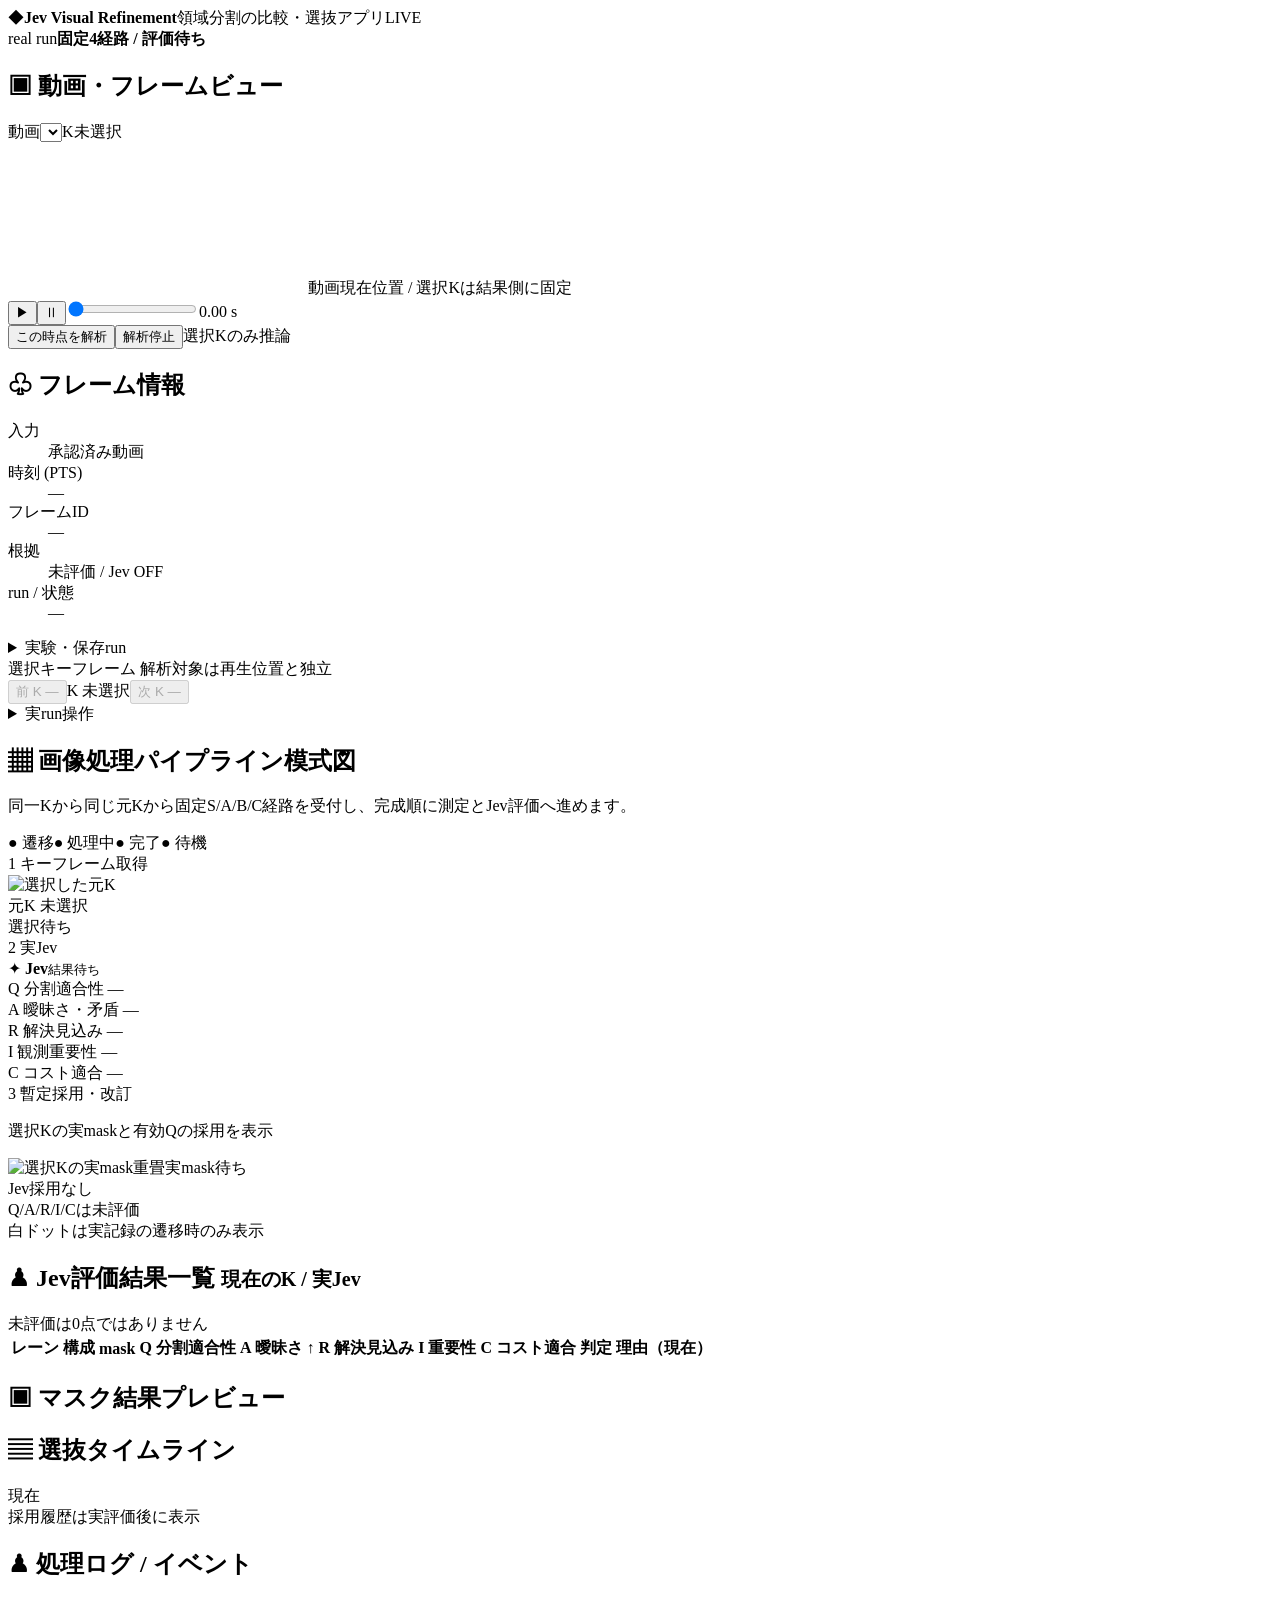
==== ui/visual_refinement_sc01/live.html @ fa0c903e "prep(sc03-sc07): add offline pipeline and fixture gates pending approval" ====
<!doctype html>
<html lang="ja">
<head>
  <meta charset="utf-8">
  <meta name="viewport" content="width=device-width,initial-scale=1">
  <title>Jev Visual Refinement — Live Comparison</title>
  <link rel="stylesheet" href="/style.css">
  <link rel="stylesheet" href="/sc02.css"><link rel="stylesheet" href="/live.css">
</head>
<body class="sc02-real">
<header class="app-header">
  <div class="brand"><span class="brand-mark" aria-hidden="true">◆</span><b>Jev Visual Refinement</b><span class="subtitle">領域分割の比較・選抜アプリ</span><span class="version">LIVE</span></div>
  <div class="header-status"><span id="run-badge">real run</span><strong id="header-mode">固定4経路 / 評価待ち</strong></div>
</header>
<main class="dashboard">
  <section class="panel frame-view" aria-labelledby="frame-title">
    <h1 id="frame-title"><span class="icon">▣</span> 動画・フレームビュー</h1>
    <div class="frame-picker"><label for="video-choice">動画</label><select id="video-choice" aria-label="承認済み動画"></select><span id="frame-evidence">K未選択</span></div>
    <div class="frame-canvas"><video id="player" src="/api/live/video" preload="metadata" playsinline></video><img id="keyframe-image" alt="保存済みキーフレーム" hidden><span class="image-stamp" id="image-stamp">動画現在位置 / 選択Kは結果側に固定</span></div>
    <div class="playback"><button id="play" type="button" title="再生">▶</button><button id="pause" type="button" title="一時停止">Ⅱ</button><input id="scrub" type="range" min="0" max="1000" value="0" aria-label="動画位置"><span id="time-label">0.00 s</span></div>
    <div class="frame-actions"><button id="analyze" type="button">この時点を解析</button><button id="stop-analysis" type="button">解析停止</button><span id="preview-state" aria-live="polite">選択Kのみ推論</span></div>
  </section>

  <section class="panel frame-info" aria-labelledby="info-title">
    <h1 id="info-title"><span class="icon">♧</span> フレーム情報</h1>
    <dl class="info-grid"><dt>入力</dt><dd id="source-name">承認済み動画</dd><dt>時刻 (PTS)</dt><dd id="pts">—</dd><dt>フレームID</dt><dd id="frame-id">—</dd><dt>根拠</dt><dd id="info-evidence">未評価 / Jev OFF</dd><dt>run / 状態</dt><dd id="info-run">—</dd></dl>
    <details class="experiment-tools"><summary>実験・保存run</summary>
      <div class="controls experiment-controls">
        <fieldset><legend>固定構成</legend>
          <label><input class="profile-check" type="checkbox" value="S" checked>S単独</label>
          <label><input class="profile-check" type="checkbox" value="SAB" checked>S/A/B</label>
          <label><input class="profile-check" type="checkbox" value="SABC" checked>S/A/B/C</label>
        </fieldset>
        <fieldset><legend>保存K集合</legend>
          <label><input class="k-check" type="checkbox" value="0.5" checked>0.500秒</label>
          <label><input class="k-check" type="checkbox" value="2" checked>2.000秒</label>
          <button id="k-save" type="button">K保存</button><button id="k-load" type="button">K読込</button>
        </fieldset>
        <label>反復 <input id="experiment-repeats" type="number" min="1" max="2" value="2"></label>
        <button id="experiment-plan" type="button">計画確認</button>
        <button id="experiment-start" type="button">有限batch開始</button>
        <button id="experiment-stop" type="button">batch停止</button>
        <button id="experiment-list" type="button">保存run一覧</button>
        <button id="experiment-compare" type="button">全run比較</button>
      </div><div id="experiment-result" aria-live="polite"></div></details><div class="neighbor-title">選択キーフレーム <span>解析対象は再生位置と独立</span></div>
    <div class="neighbors"><button id="prev-k" type="button" disabled>前 K —</button><span class="neighbor-current" id="neighbor-current">K 未選択</span><button id="next-k" type="button" disabled>次 K —</button></div>
    <details class="fixture-tools"><summary>実run操作</summary><div class="controls"><button id="current" type="button">主採用へ戻る</button><button id="reset" type="button">閲覧をreset</button><button id="shutdown" type="button">正常終了</button></div></details>
  </section>

  <section class="panel pipeline" aria-labelledby="pipeline-title">
    <div class="panel-heading"><div><h1 id="pipeline-title"><span class="icon">▦</span> 画像処理パイプライン模式図</h1><p>同一Kから同じ元Kから固定S/A/B/C経路を受付し、完成順に測定とJev評価へ進めます。</p></div><div class="legend"><span>● 遷移</span><span class="running">● 処理中</span><span class="done">● 完了</span><span class="waiting">● 待機</span></div></div>
    <div class="pipe-body">
      <div class="pipe-source"><div class="stage-number">1 <span>キーフレーム取得</span></div><img id="pipe-keyframe" alt="選択した元K"><div id="pipe-k-label">元K 未選択</div><span class="success-mark" id="k-state">選択待ち</span></div>
      <div id="lanes" class="pipe-lanes" aria-label="固定4レーン"></div>
      <div class="pipe-jev"><div class="stage-number">2 <span>実Jev</span></div><div class="jev-logo">✦ <b>Jev</b><small>結果待ち</small></div><div class="jev-list">Q 分割適合性 —<br>A 曖昧さ・矛盾 —<br>R 解決見込み —<br>I 観測重要性 —<br>C コスト適合 —</div><div id="queue-compact" class="queue-compact"></div></div>
      <div class="pipe-select"><div class="stage-number">3 <span>暫定採用・改訂</span></div><p>選択Kの実maskと有効Qの採用を表示</p><div class="select-image"><img id="main-image" alt="選択Kの実mask重畳"><span id="main-placeholder">実mask待ち</span><button id="retry-image" type="button" hidden>画像を再試行</button></div><div id="winner-card" class="winner-card">Jev採用なし</div><div id="selection-note" class="selection-note">Q/A/R/I/Cは未評価</div></div>
    </div>
    <div class="pipeline-footer"><span id="flow-note">白ドットは実記録の遷移時のみ表示</span><span id="meta"></span></div>
  </section>

  <section class="panel matrix" aria-labelledby="matrix-title">
    <div class="panel-heading"><h1 id="matrix-title"><span class="icon">♟</span> Jev評価結果一覧 <small>現在のK / 実Jev</small></h1><span>未評価は0点ではありません</span></div>
    <div class="table-wrap"><table><thead><tr><th>レーン</th><th>構成</th><th>mask</th><th>Q 分割適合性</th><th>A 曖昧さ ↑</th><th>R 解決見込み</th><th>I 重要性</th><th>C コスト適合</th><th>判定</th><th>理由（現在）</th></tr></thead><tbody id="matrix"></tbody></table></div>
  </section>

  <div class="bottom-panels">
    <section class="panel thumbnails" aria-labelledby="thumb-title"><h1 id="thumb-title"><span class="icon">▣</span> マスク結果プレビュー</h1><div id="thumbs" class="thumb-grid"></div></section>
    <section class="panel timeline" aria-labelledby="timeline-title"><div class="panel-heading"><h1 id="timeline-title"><span class="icon">▤</span> 選抜タイムライン</h1><span id="timeline-mode">現在</span></div><div id="timeline" class="timeline-strip" aria-label="実eventと保存cursor"></div><div id="timeline-summary" class="timeline-summary">採用履歴は実評価後に表示</div></section>
    <section class="panel log-panel" aria-labelledby="log-title"><div class="panel-heading"><h1 id="log-title"><span class="icon">♟</span> 処理ログ / イベント</h1><span id="queue-state"></span></div><div id="queues" class="queue-detail"></div><div id="log" class="event-log" aria-live="off"></div></section>
  </div>
</main>
<template id="lane-template"><button class="pipe-lane" type="button"><span class="lane-heading"><b class="lane-letter"></b><span class="lane-name"></span><small class="lane-origin"></small><span class="lane-queue"></span></span><span class="lane-process"><span>前処理</span><i>➜</i><span>候補生成</span><i>➜</i><span>mask</span><i>➜</i><span>正規化・測定</span></span><span class="lane-tail"><img class="lane-img" alt=""><span class="lane-stage"></span></span><span class="pulse-track" aria-hidden="true"></span></button></template>
<script src="/live.js"></script>
</body>
</html>
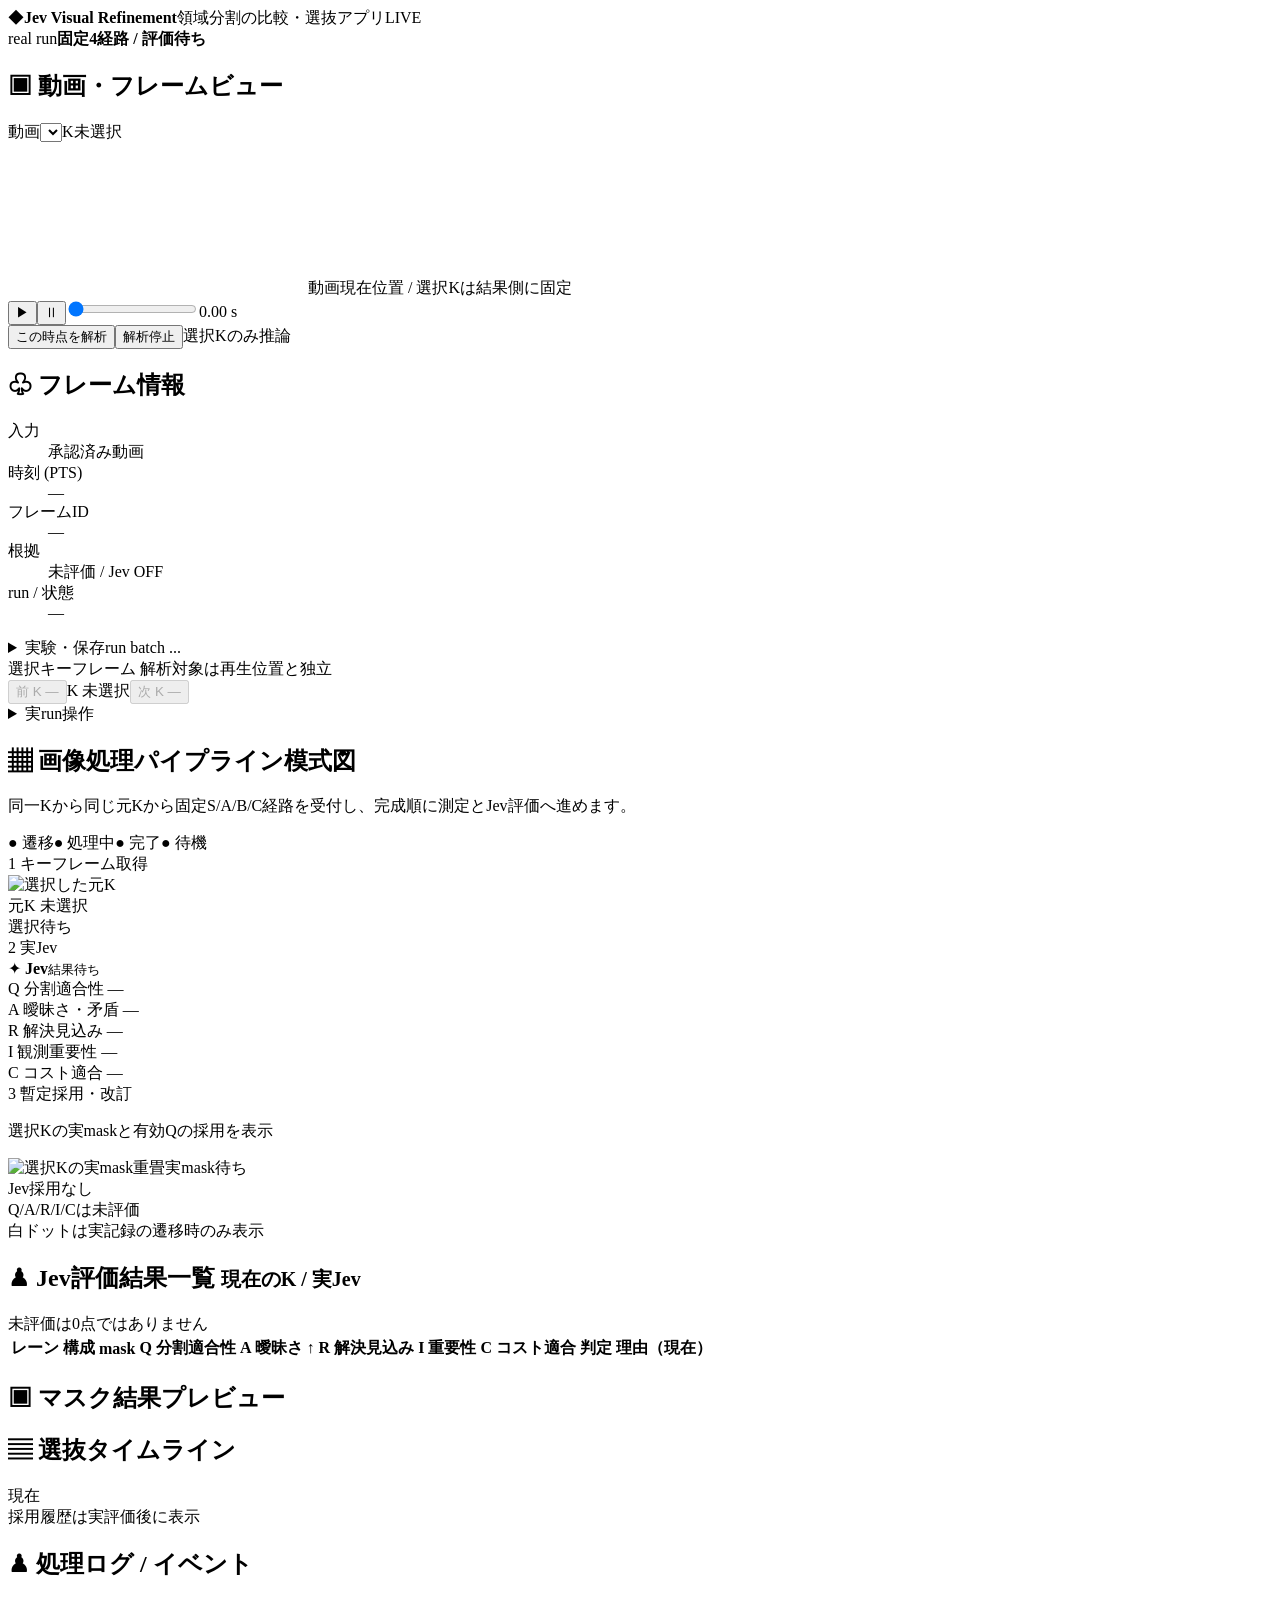
==== commit 07e07c42: "feat(goal): show persisted batch progress in seven-panel UI" ====
--- a/ui/visual_refinement_sc01/live.html
+++ b/ui/visual_refinement_sc01/live.html
@@ -24,7 +24,7 @@
   <section class="panel frame-info" aria-labelledby="info-title">
     <h1 id="info-title"><span class="icon">♧</span> フレーム情報</h1>
     <dl class="info-grid"><dt>入力</dt><dd id="source-name">承認済み動画</dd><dt>時刻 (PTS)</dt><dd id="pts">—</dd><dt>フレームID</dt><dd id="frame-id">—</dd><dt>根拠</dt><dd id="info-evidence">未評価 / Jev OFF</dd><dt>run / 状態</dt><dd id="info-run">—</dd></dl>
-    <details class="experiment-tools"><summary>実験・保存run</summary>
+    <details class="experiment-tools"><summary>実験・保存run <span id="batch-status" class="batch-status" aria-live="polite">batch ...</span></summary>
       <div class="controls experiment-controls">
         <fieldset><legend>固定構成</legend>
           <label><input class="profile-check" type="checkbox" value="S" checked>S単独</label>
